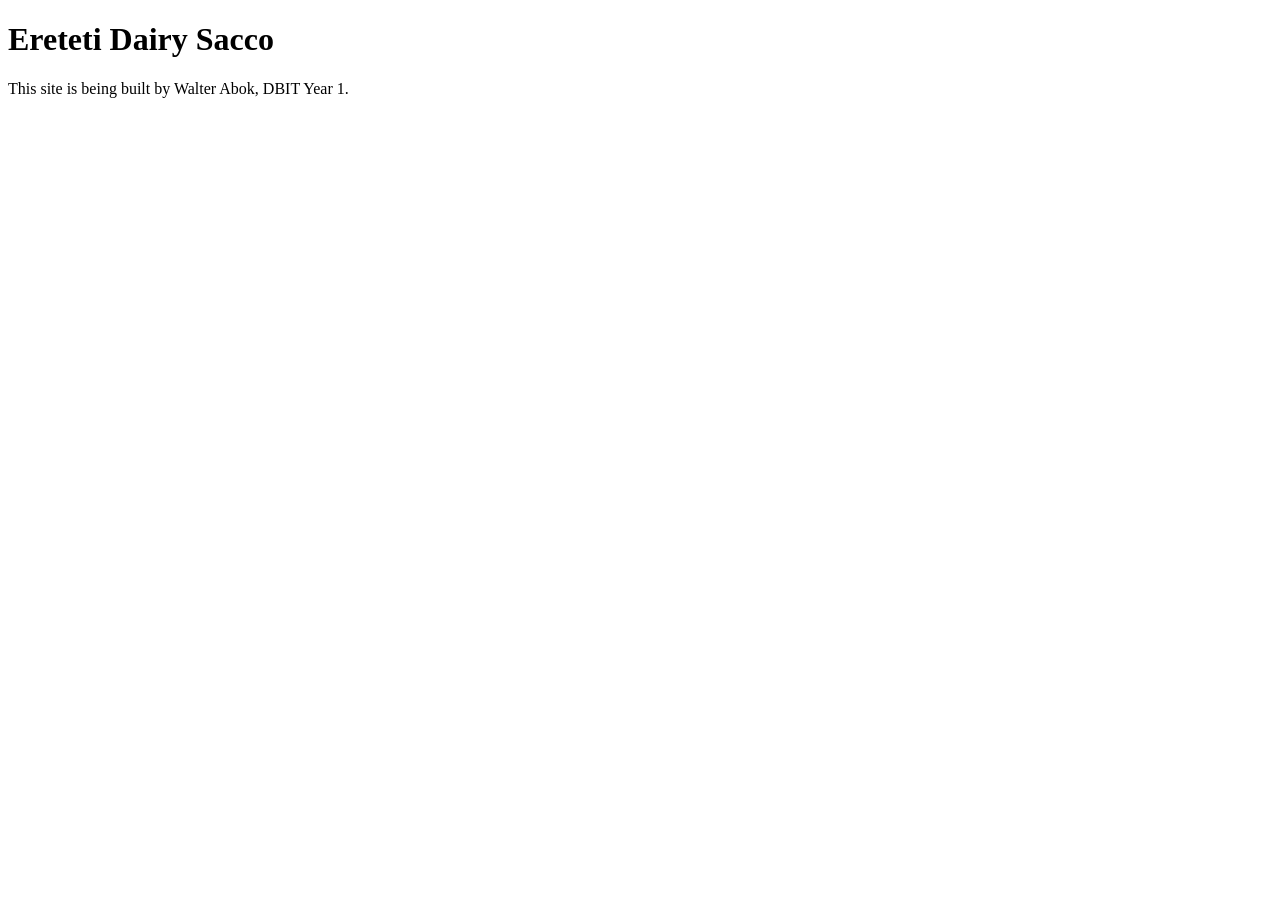
==== index.html @ 1c7e15a1 "First page" ====
<!DOCTYPE html>

<html lang="en">
<head>
    <meta charset="utf-8">
    <title>Erreteti Sacco</title>
</head>
<body>
    <h1>Ereteti Dairy Sacco</h1>
    <p>This site is being built by Walter Abok, DBIT Year 1.</p>
</body>
</html>
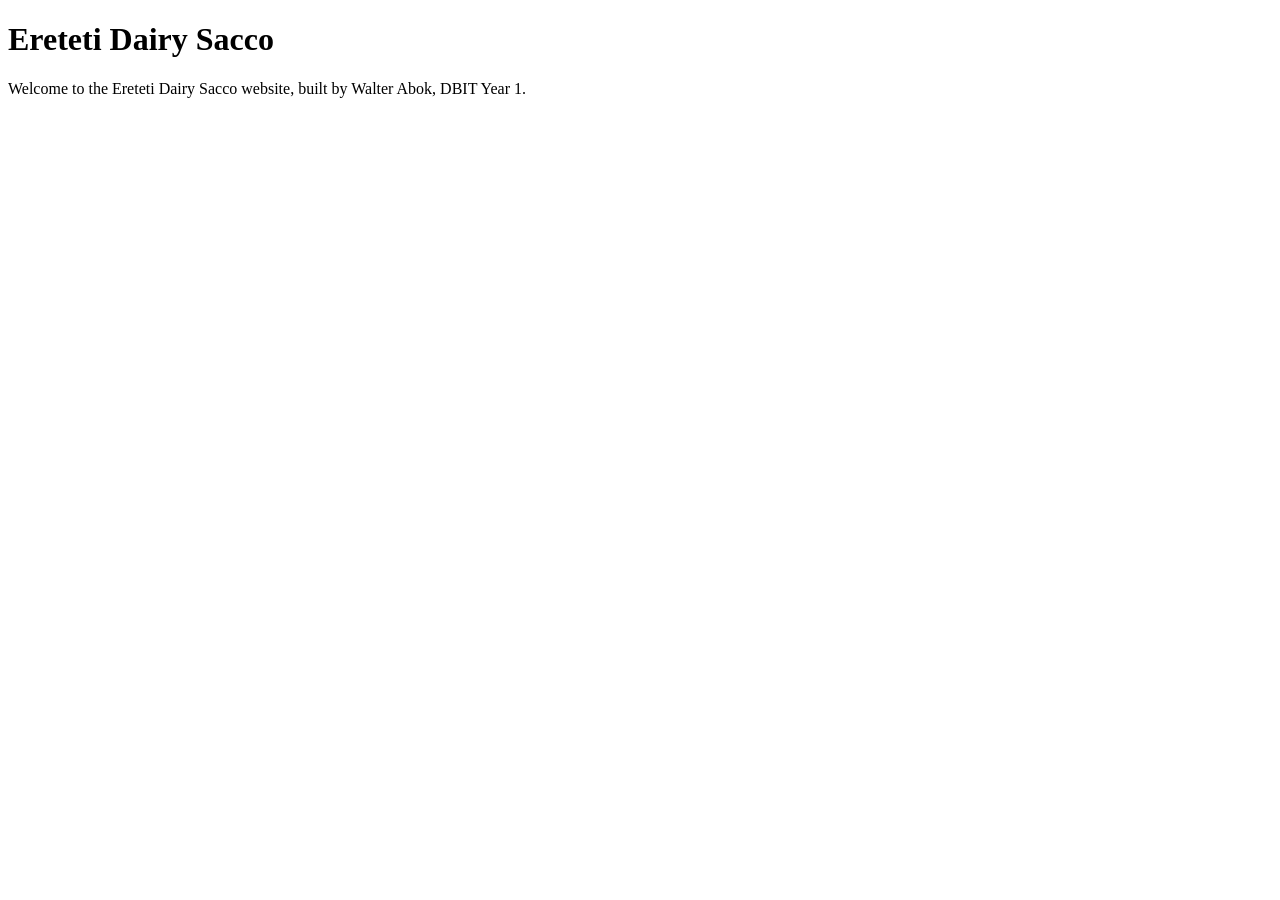
==== commit 9df37216: "Update homepage paragraph" ====
--- a/index.html
+++ b/index.html
@@ -7,6 +7,6 @@
 </head>
 <body>
     <h1>Ereteti Dairy Sacco</h1>
-    <p>This site is being built by Walter Abok, DBIT Year 1.</p>
+    <p>Welcome to the Ereteti Dairy Sacco website, built by Walter Abok, DBIT Year 1.</p>
 </body>
 </html>
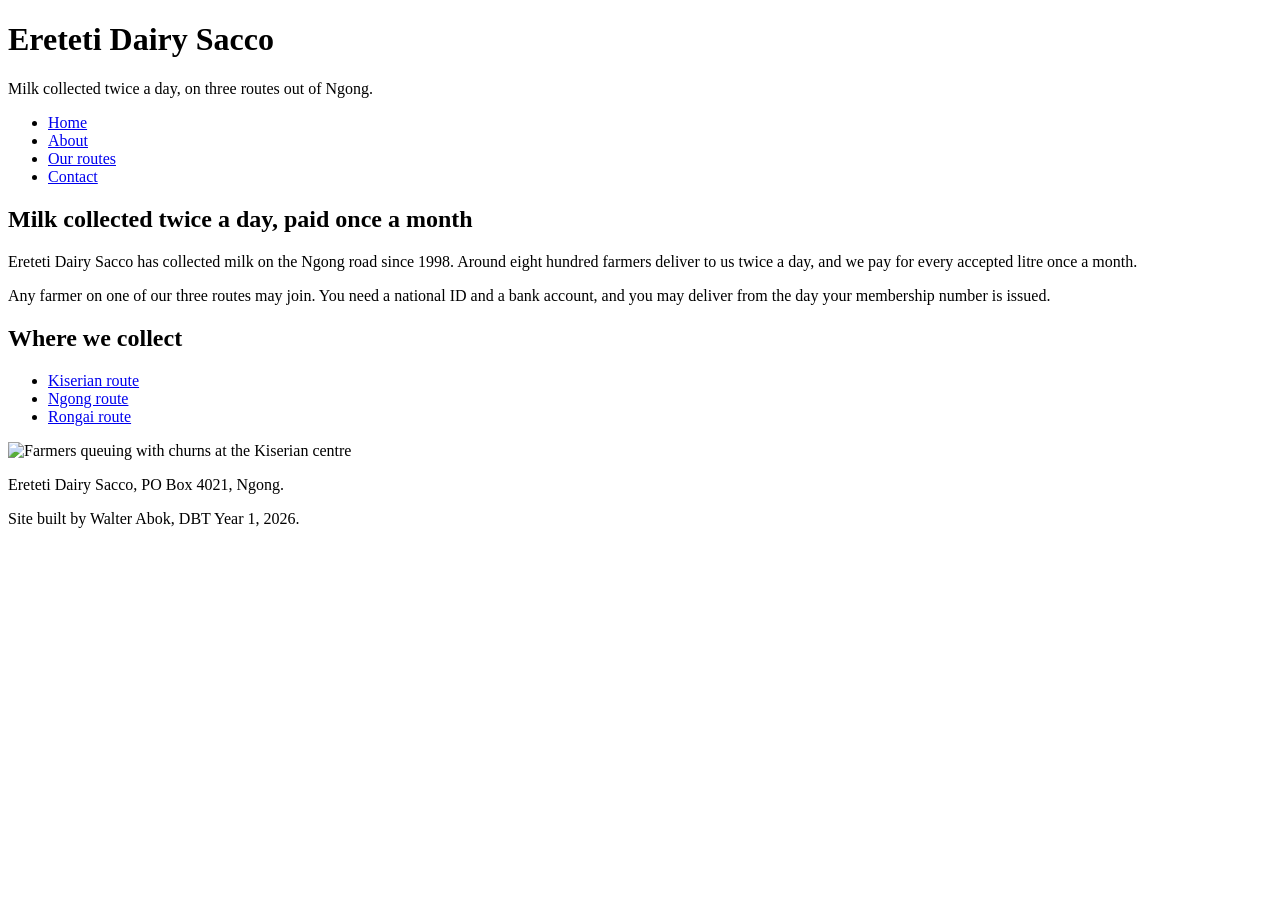
==== commit 3491ba65: "Add website pages" ====
--- a/index.html
+++ b/index.html
@@ -1,12 +1,63 @@
 <!DOCTYPE html>
-
 <html lang="en">
 <head>
     <meta charset="utf-8">
-    <title>Erreteti Sacco</title>
+    <title>Ereteti Dairy Sacco</title>
 </head>
+
 <body>
-    <h1>Ereteti Dairy Sacco</h1>
-    <p>Welcome to the Ereteti Dairy Sacco website, built by Walter Abok, DBIT Year 1.</p>
+
+    <header>
+        <h1>Ereteti Dairy Sacco</h1>
+        <p>Milk collected twice a day, on three routes out of Ngong.</p>
+    </header>
+
+    <nav>
+        <ul>
+            <li><a href="index.html">Home</a></li>
+            <li><a href="about.html">About</a></li>
+            <li><a href="routes.html">Our routes</a></li>
+            <li><a href="contact.html">Contact</a></li>
+        </ul>
+    </nav>
+
+    <main>
+
+        <section>
+            <h2>Milk collected twice a day, paid once a month</h2>
+
+            <p>
+                Ereteti Dairy Sacco has collected milk on the Ngong road since
+                1998. Around eight hundred farmers deliver to us twice a day,
+                and we pay for every accepted litre once a month.
+            </p>
+
+            <p>
+                Any farmer on one of our three routes may join. You need a
+                national ID and a bank account, and you may deliver from the
+                day your membership number is issued.
+            </p>
+        </section>
+
+        <section>
+            <h2>Where we collect</h2>
+
+            <ul>
+                <li><a href="routes.html">Kiserian route</a></li>
+                <li><a href="routes.html">Ngong route</a></li>
+                <li><a href="routes.html">Rongai route</a></li>
+            </ul>
+        </section>
+
+        <img src="img/collection-centre.jpg"
+             alt="Farmers queuing with churns at the Kiserian centre">
+
+    </main>
+
+    <footer>
+        <p>Ereteti Dairy Sacco, PO Box 4021, Ngong.</p>
+        <p>Site built by Walter Abok, DBT Year 1, 2026.</p>
+    </footer>
+
 </body>
 </html>
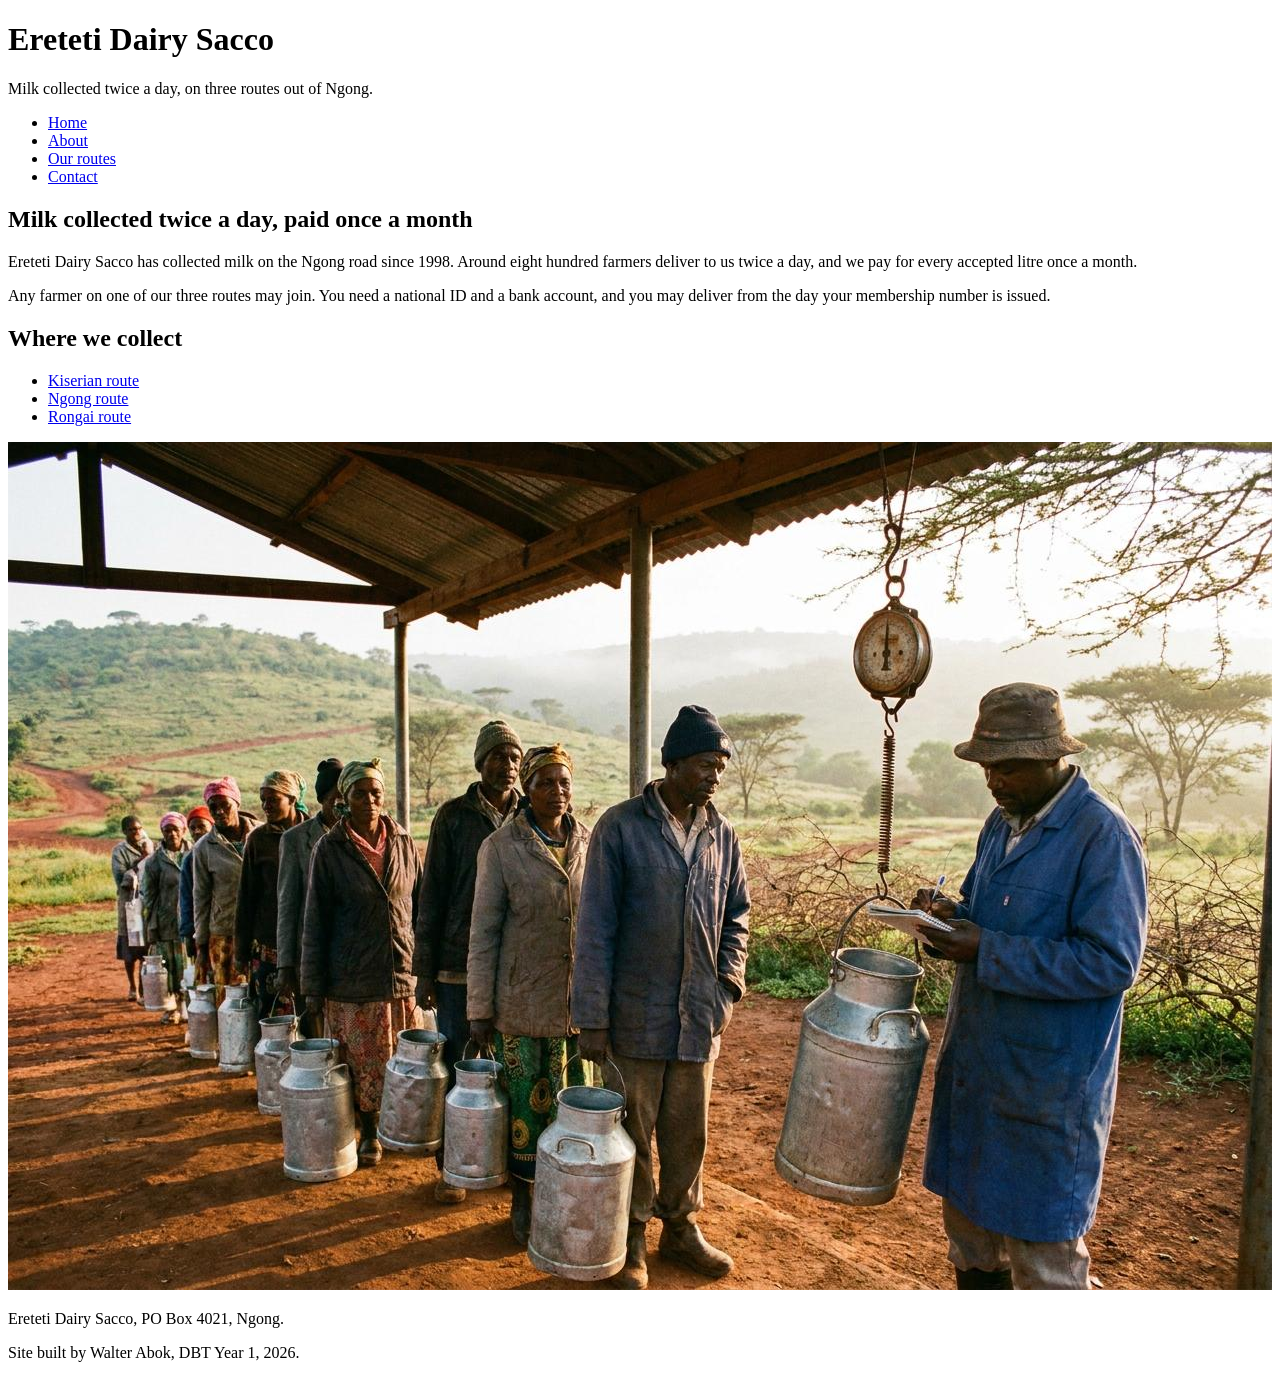
==== commit d7ea0186: "Add join page and deliveries page" ====
--- a/index.html
+++ b/index.html
@@ -49,7 +49,7 @@
             </ul>
         </section>
 
-        <img src="img/collection-centre.jpg"
+        <img src="img/collection-centre copy.jpg"
              alt="Farmers queuing with churns at the Kiserian centre">
 
     </main>
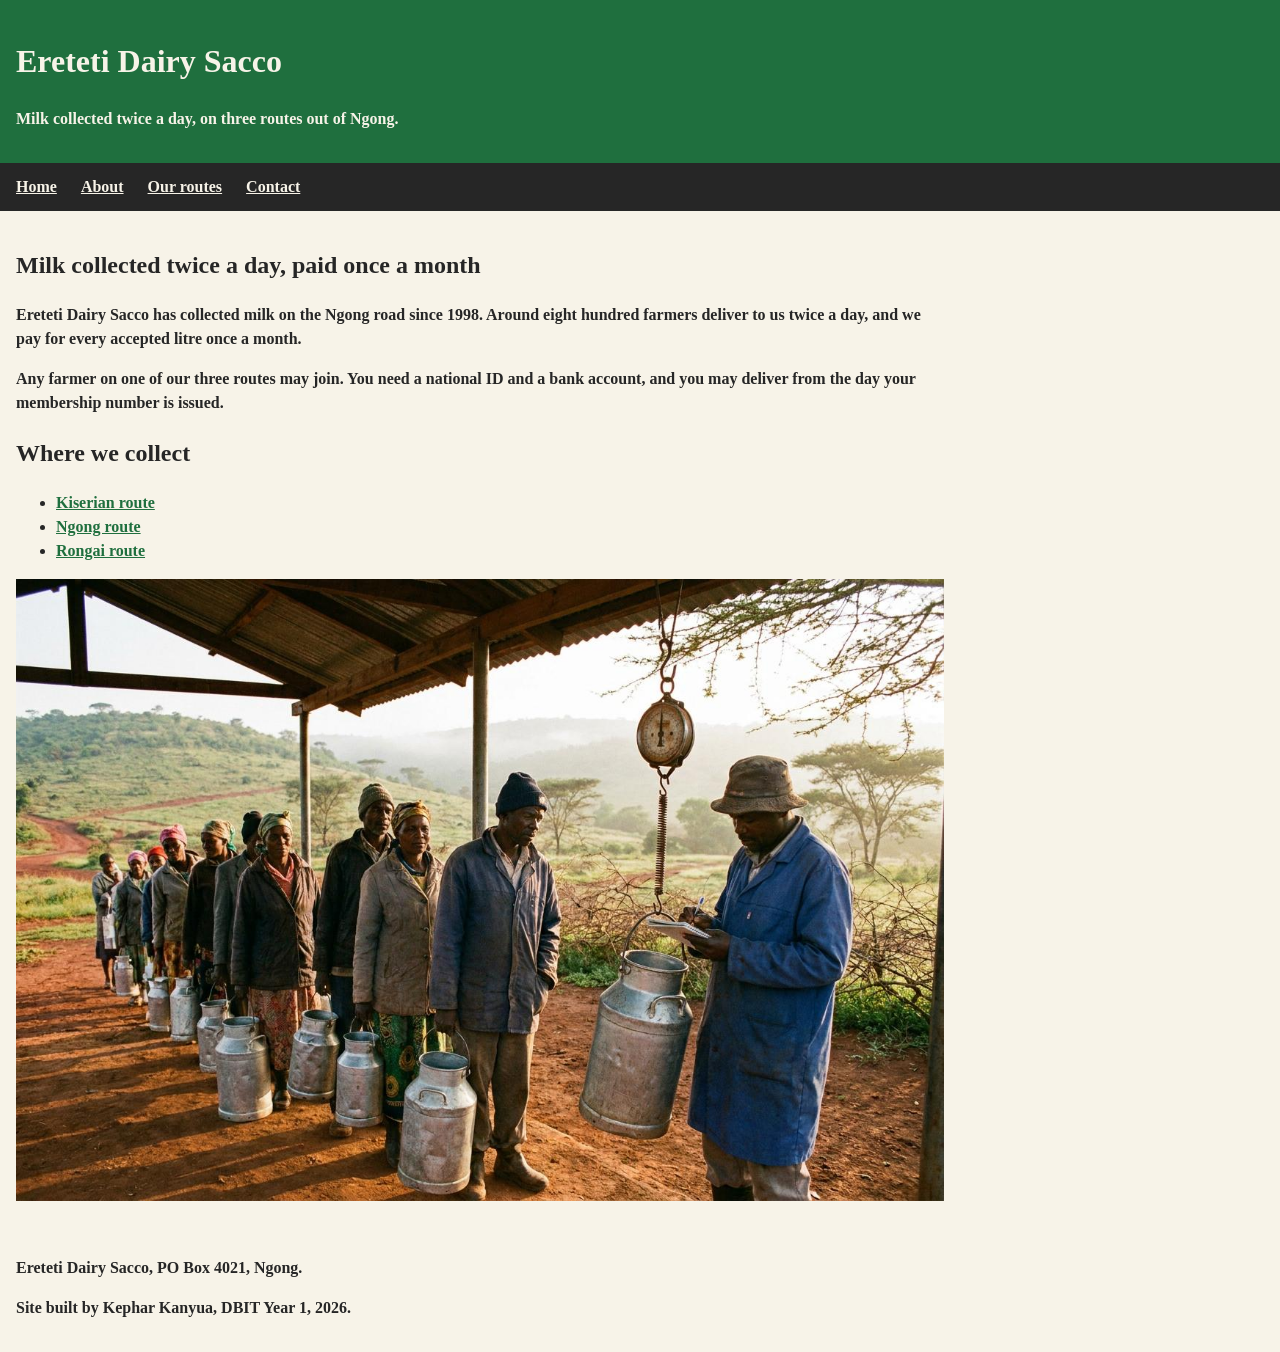
==== commit 1bf0ed3a: "Complete Lab 3" ====
--- a/index.html
+++ b/index.html
@@ -1,63 +1,49 @@
 <!DOCTYPE html>
 <html lang="en">
 <head>
-    <meta charset="utf-8">
-    <title>Ereteti Dairy Sacco</title>
+  <meta name="viewport" content="width=device-width, initial-scale=1">
+  <meta charset="utf-8">
+  <title>Ereteti Dairy Sacco</title>
+  <link rel="stylesheet" href="style.css">
+    <script src="js/main.js" defer></script>
 </head>
+<body>
+  <header>
+    <h1>Ereteti Dairy Sacco</h1>
+    <p>Milk collected twice a day, on three routes out of Ngong.</p>
+  </header>
 
-<body>
+  <nav>
+    <ul>
+      <li><a href="index.html">Home</a></li>
+      <li><a href="about.html">About</a></li>
+      <li><a href="routes.html">Our routes</a></li>
+      <li><a href="contact.html">Contact</a></li>
+    </ul>
+  </nav>
 
-    <header>
-        <h1>Ereteti Dairy Sacco</h1>
-        <p>Milk collected twice a day, on three routes out of Ngong.</p>
-    </header>
+  <main>
+    <section>
+      <h2>Milk collected twice a day, paid once a month</h2>
+      <p>Ereteti Dairy Sacco has collected milk on the Ngong road since 1998. Around eight hundred farmers deliver to us twice a day, and we pay for every accepted litre once a month.</p>
+      <p>Any farmer on one of our three routes may join. You need a national ID and a bank account, and you may deliver from the day your membership number is issued.</p>
+    </section>
 
-    <nav>
-        <ul>
-            <li><a href="index.html">Home</a></li>
-            <li><a href="about.html">About</a></li>
-            <li><a href="routes.html">Our routes</a></li>
-            <li><a href="contact.html">Contact</a></li>
-        </ul>
-    </nav>
+    <section>
+      <h2>Where we collect</h2>
+      <ul>
+        <li><a href="routes.html">Kiserian route</a></li>
+        <li><a href="routes.html">Ngong route</a></li>
+        <li><a href="routes.html">Rongai route</a></li>
+      </ul>
+    </section>
 
-    <main>
+    <img src="img/collection-centre.jpg" alt="Farmers queuing with churns at the Kiserian centre">
+  </main>
 
-        <section>
-            <h2>Milk collected twice a day, paid once a month</h2>
-
-            <p>
-                Ereteti Dairy Sacco has collected milk on the Ngong road since
-                1998. Around eight hundred farmers deliver to us twice a day,
-                and we pay for every accepted litre once a month.
-            </p>
-
-            <p>
-                Any farmer on one of our three routes may join. You need a
-                national ID and a bank account, and you may deliver from the
-                day your membership number is issued.
-            </p>
-        </section>
-
-        <section>
-            <h2>Where we collect</h2>
-
-            <ul>
-                <li><a href="routes.html">Kiserian route</a></li>
-                <li><a href="routes.html">Ngong route</a></li>
-                <li><a href="routes.html">Rongai route</a></li>
-            </ul>
-        </section>
-
-        <img src="img/collection-centre copy.jpg"
-             alt="Farmers queuing with churns at the Kiserian centre">
-
-    </main>
-
-    <footer>
-        <p>Ereteti Dairy Sacco, PO Box 4021, Ngong.</p>
-        <p>Site built by Walter Abok, DBT Year 1, 2026.</p>
-    </footer>
-
+  <footer>
+    <p>Ereteti Dairy Sacco, PO Box 4021, Ngong.</p>
+    <p>Site built by Kephar Kanyua, DBIT Year 1, 2026.</p>
+  </footer>
 </body>
-</html>+</html>
--- a/style.css
+++ b/style.css
@@ -0,0 +1,111 @@
+*{
+    box-sizing: border-box;
+}
+
+body{ 
+    margin:0;
+    background: #f7f3e8;
+    color: #262626;
+    line-height: 1.5;
+    /*font faces
+        1.Source Sans 3
+        2.Source Serif 4
+    */
+    font-family: 'Source Sans 3', sans-serif;
+    /*bold,bolder...*/
+    font-weight:600;
+    font-family: 'Source Serif 4', serif;
+    
+
+}
+header{
+    background:#1f6f3e;
+    color:#f7f3e8;
+}
+nav{
+    background:#262626;
+}
+nav a{
+  color:#f7f3e8;
+}
+a{
+    color:#1f6f3e;
+}
+header, main, aside, footer{
+    padding:1rem;/*a relative unitp*/
+}
+img{
+    max-width:100%;
+    height:auto;
+}
+/*flexbox-organising elemts along an axis*/
+nav  ul{
+    display:flex;
+    flex-wrap:wrap;
+    gap:0.25rem 1.5rem;
+     list-style: none;
+    margin: 0;
+    /*what is the value for 
+    padding-top, padding-bottom,
+    padding-right, padding-left*/
+    padding: 0.75rem 1rem;
+}
+nav{
+    position: sticky;
+    top:0;
+}
+/*grid layout*/
+body{
+    display:grid;
+    grid-template-columns:minmax(0,1fr) 20rem;
+    grid-template-areas:
+    "header header"
+    "nav nav"
+    "main aside"
+    "footer footer";
+}
+header{grid-area:header;}
+nav{grid-area:nav;}
+main{grid-area:main;}
+aside{grid-area:aside;}
+footer{grid-area:footer;}
+.logo{
+    width:10%;
+}
+/*RWD - Responsive web design, this is where we design the screen resolutions for the website*/
+/*Media queries*/
+@media(max-width:700px){
+    body{
+        grid-template-columns:minmax(0,1fr);
+        grid-template-areas:
+        "header"
+        "nav"
+        "main"
+        "aside"
+        "footer";
+    }
+    nav{
+        position:static;
+    }
+    nav ul{
+        flex-direction:column;
+    }
+    .logo{
+        width:10%;
+    }
+    footer{
+        border-top:3px solid #d8a22b;
+    }
+}
+
+
+/* LAB 3: JavaScript validation messages */
+.message {
+    color: #B3261E;
+    min-height: 1.5em;
+    margin: 0.25rem 0 0.75rem;
+}
+
+input.invalid {
+    border: 2px solid #B3261E;
+}
